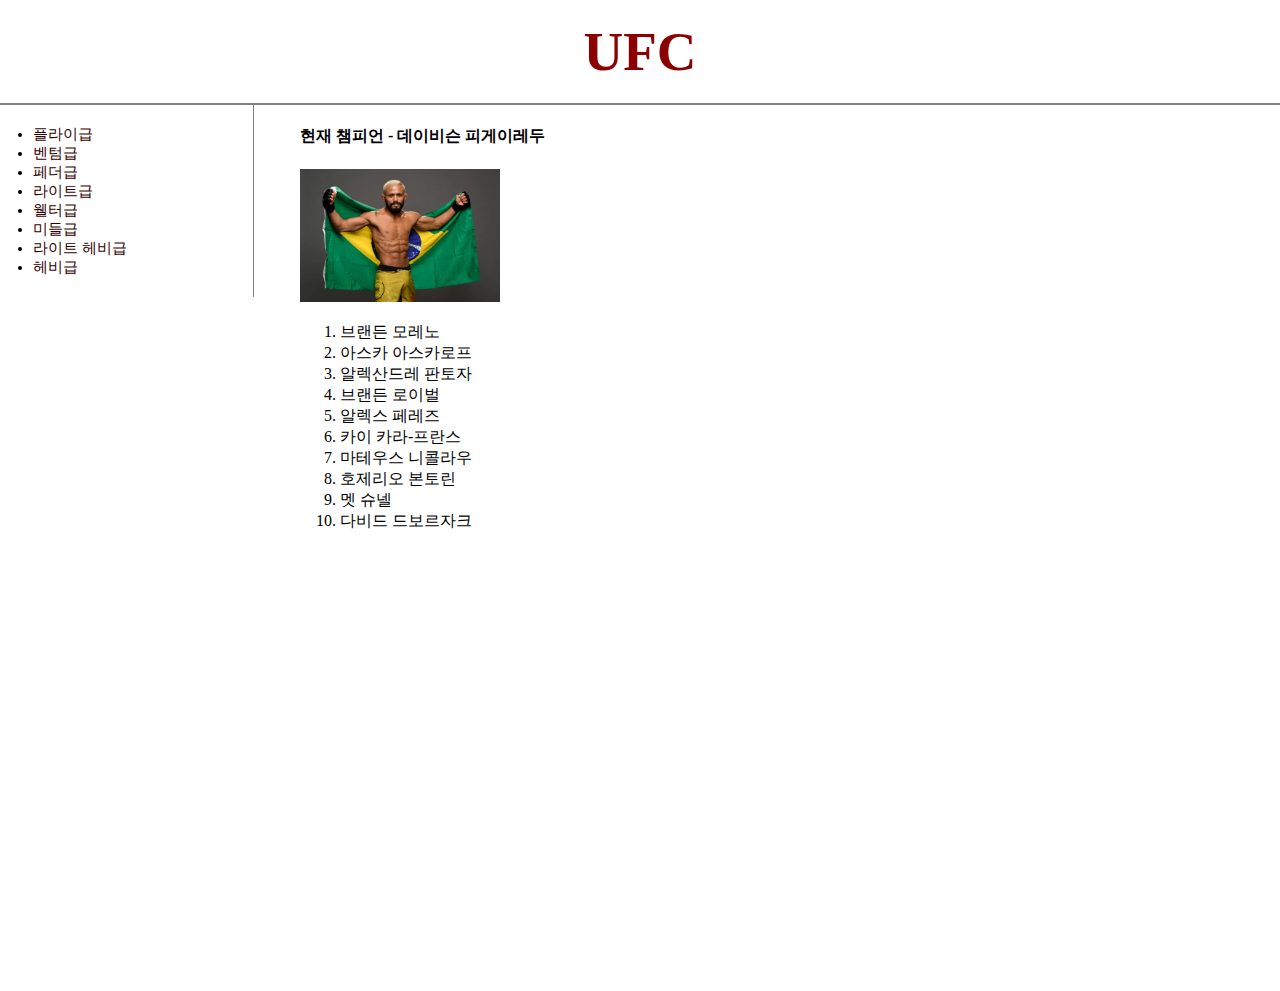
==== 2.Flyweight.html @ d6e0b597 "css의 재사용" ====
<!DOCTYPE html>
<html lang="ko">
<head>
    <meta charset="UTF-8">
    <title>새 탭</title>
    <link rel="stylesheet" href="style.css">
</head>
<body>
<h1><a href="index.html" style="color:darkred;">UFC</a></h1>
<div id="grid">
    <div>
    <ul>
        <li><a href="2.Flyweight.html"id="active">플라이급</a></li>
        <li><a href="3.Bantamweight.html">벤텀급</a></li>
        <li><a href="4.Featherweight.html">페더급</a></li>
        <li><a href="5.Lightweight.html">라이트급</a></li>
        <li><a href="6.Welterweight.html">웰터급</a></li>
        <li><a href="7.Middleweight.html">미들급</a></li>
        <li><a href="8. Light Heavyweight.html">라이트 헤비급</a></li>
        <li><a href="9.Heavyweight.html">헤비급</a></li>
    </ul>
</div>
<div>
</p>
    <h4>현재 챔피언 - 데이비슨 피게이레두</h4>
    <img src="fly.png" width="200">
            <ol>
                <li>브랜든 모레노</li>
                <li>아스카 아스카로프</li>
                <li>알렉산드레 판토자</li>
                <li>브랜든 로이벌</li>
                <li>알렉스 페레즈</li>
                <li>카이 카라-프란스</li>
                <li>마테우스 니콜라우</li>
                <li>호제리오 본토린 </li>
                <li>멧 슈넬 </li>
                <li>다비드 드보르자크 </li>
            </ol>
        </p>
    </div>
</div>
</body>
</html>
---- style.css ----
body{
    margin: 0;
}
a {
    text-decoration: none;
    color:rgb(50, 0, 0);
}
h1{
    text-align: center;
    font-size: 55px;
    border-bottom:2px solid gray;
    margin: 0;
    padding: 20px;
 }
ul{
     font-size: 15px;
     border-right:1px solid gray ;
     width: 200px;
     margin: 0;
     padding: 20px;
 }
#grid ul{
    padding-left: 33px;
}
#grid{
    display: grid;
    grid-template-columns: 300px 1fr 1fr ;
    grid-template-rows: 1fr 1fr ;
 }

 .in{
    grid-column: 2 / 3;
}
.out{
    grid-column: 3 / 4;
    grid-row: 1 / 2;
}
@media(max-width:720px){
    #grid{
        display: block;
    }
    ul{
        border-right:none;
    }
    h1{
        border-bottom:none;               
    }
    .in{
        grid-column: 2 / 3;
    }
    .out{
        grid-column: 3 / 4;
        grid-row: 1 / 2;
    }
 }

 @media(max-width:1110px) {
    .in{
        grid-column: 2 / 4;
    }
    .out{
        grid-column: 2 / 4;
        grid-row: 2 / 3;
    }
 }
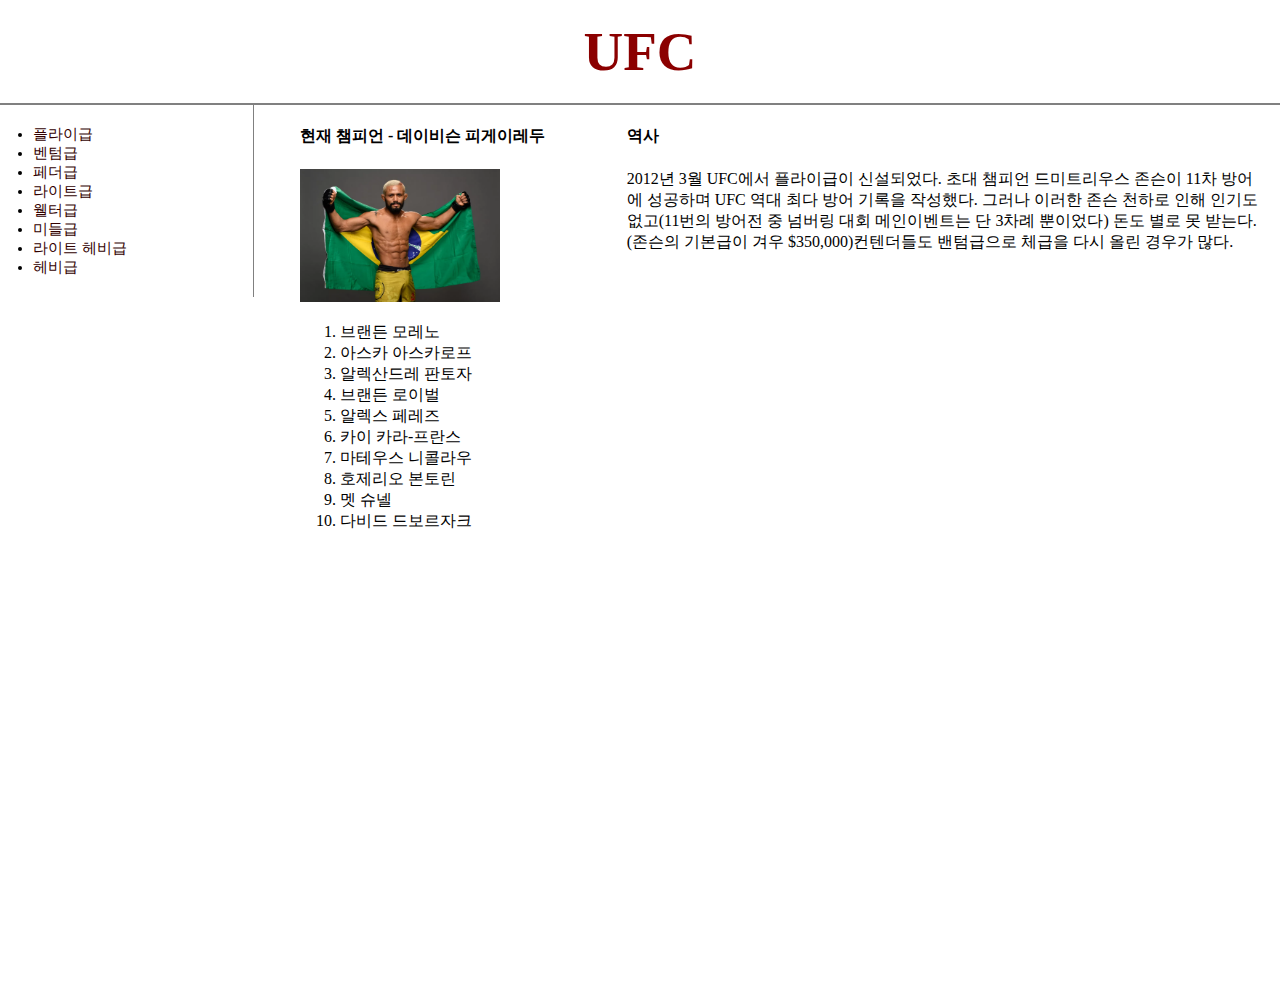
==== commit 0ae004ab: "앱 모양 개편" ====
--- a/2.Flyweight.html
+++ b/2.Flyweight.html
@@ -20,7 +20,7 @@
         <li><a href="9.Heavyweight.html">헤비급</a></li>
     </ul>
 </div>
-<div>
+<div class="in">
 </p>
     <h4>현재 챔피언 - 데이비슨 피게이레두</h4>
     <img src="fly.png" width="200">
@@ -38,6 +38,10 @@
             </ol>
         </p>
     </div>
+    <div class="out">
+        <h4>역사</h4>
+        <p> 2012년 3월 UFC에서 플라이급이 신설되었다. 초대 챔피언 드미트리우스 존슨이 11차 방어에 성공하며 UFC 역대 최다 방어 기록을 작성했다. 그러나 이러한 존슨 천하로 인해 인기도 없고(11번의 방어전 중 넘버링 대회 메인이벤트는 단 3차례 뿐이었다) 돈도 별로 못 받는다.(존슨의 기본급이 겨우 $350,000)컨텐더들도 밴텀급으로 체급을 다시 올린 경우가 많다. </p>
+    </div>
 </div>
 </body>
 </html>--- a/style.css
+++ b/style.css
@@ -24,7 +24,7 @@
 }
 #grid{
     display: grid;
-    grid-template-columns: 300px 1fr 1fr ;
+    grid-template-columns: 300px 1fr 2fr ;
     grid-template-rows: 1fr 1fr ;
  }
 
@@ -34,6 +34,7 @@
 .out{
     grid-column: 3 / 4;
     grid-row: 1 / 2;
+    padding-right: 20px;
 }
 @media(max-width:720px){
     #grid{
@@ -41,6 +42,9 @@
     }
     ul{
         border-right:none;
+    }
+    ol{
+        width: 300px;
     }
     h1{
         border-bottom:none;               
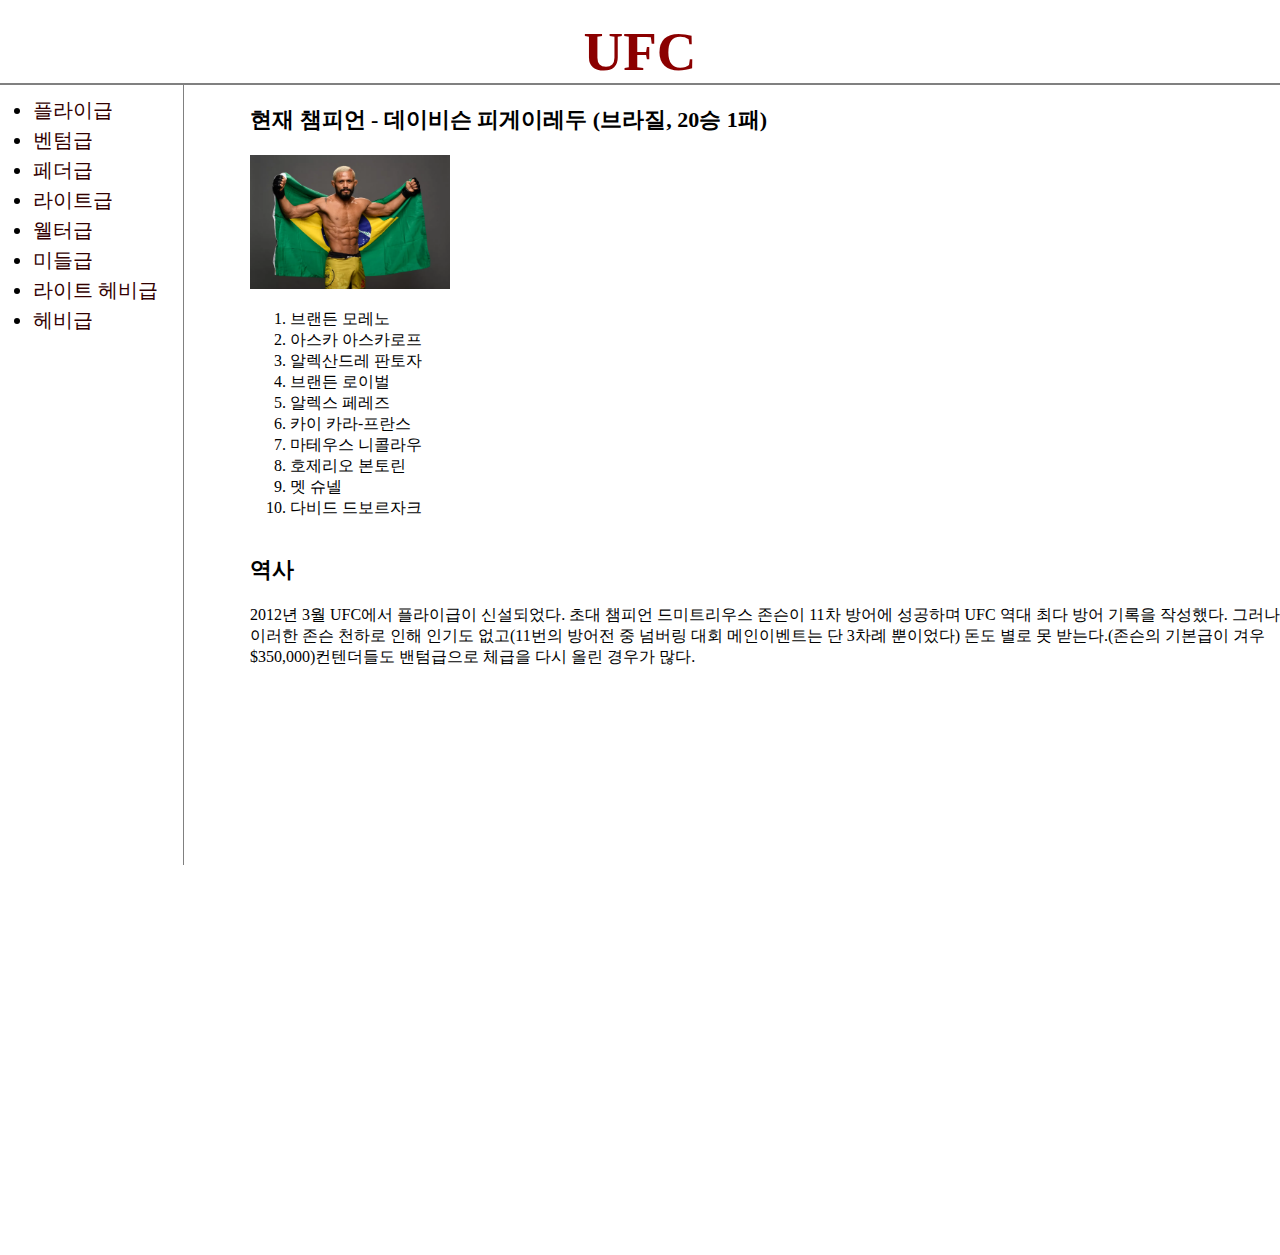
==== commit 194631c7: "메인 화면 위치 재정" ====
--- a/2.Flyweight.html
+++ b/2.Flyweight.html
@@ -22,7 +22,7 @@
 </div>
 <div class="in">
 </p>
-    <h4>현재 챔피언 - 데이비슨 피게이레두</h4>
+    <h4>현재 챔피언 - 데이비슨 피게이레두 (브라질, 20승 1패)</h4>
     <img src="fly.png" width="200">
             <ol>
                 <li>브랜든 모레노</li>
@@ -37,8 +37,6 @@
                 <li>다비드 드보르자크 </li>
             </ol>
         </p>
-    </div>
-    <div class="out">
         <h4>역사</h4>
         <p> 2012년 3월 UFC에서 플라이급이 신설되었다. 초대 챔피언 드미트리우스 존슨이 11차 방어에 성공하며 UFC 역대 최다 방어 기록을 작성했다. 그러나 이러한 존슨 천하로 인해 인기도 없고(11번의 방어전 중 넘버링 대회 메인이벤트는 단 3차례 뿐이었다) 돈도 별로 못 받는다.(존슨의 기본급이 겨우 $350,000)컨텐더들도 밴텀급으로 체급을 다시 올린 경우가 많다. </p>
     </div>
--- a/style.css
+++ b/style.css
@@ -5,37 +5,53 @@
     text-decoration: none;
     color:rgb(50, 0, 0);
 }
+p{
+    margin: 0;
+}
 h1{
     text-align: center;
     font-size: 55px;
     border-bottom:2px solid gray;
     margin: 0;
+    padding-top: 20px;
+}
+.ranking p{
+    border-right:1px solid gray ;
+    width: 173px;
+    font-size: 22px;
+    padding-top: 20px;
+    padding-left: 10px;
+}
+ul{
+    font-size: 20px;
+    border-right:1px solid gray ;
+    height: 750px;
+    width: 130px;
+    margin: 0;
     padding: 20px;
- }
-ul{
-     font-size: 15px;
-     border-right:1px solid gray ;
-     width: 200px;
-     margin: 0;
-     padding: 20px;
- }
+    padding-top: 10px;
+    line-height: 30px;
+}
+.history{
+    padding-right: 20px;
+}
 #grid ul{
     padding-left: 33px;
 }
 #grid{
     display: grid;
-    grid-template-columns: 300px 1fr 2fr ;
-    grid-template-rows: 1fr 1fr ;
+    grid-template-columns: 250px 1fr;
+    grid-template-rows: 2fr 1fr ;
  }
 
- .in{
+.in{
     grid-column: 2 / 3;
+    grid-row: 1 / 3;
 }
-.out{
-    grid-column: 3 / 4;
-    grid-row: 1 / 2;
-    padding-right: 20px;
+.ranking{
+    grid-row: 1 / 3;
 }
+
 @media(max-width:720px){
     #grid{
         display: block;
@@ -52,18 +68,11 @@
     .in{
         grid-column: 2 / 3;
     }
-    .out{
-        grid-column: 3 / 4;
-        grid-row: 1 / 2;
-    }
  }
 
- @media(max-width:1110px) {
-    .in{
-        grid-column: 2 / 4;
-    }
-    .out{
-        grid-column: 2 / 4;
-        grid-row: 2 / 3;
-    }
- }+h4{
+    font-size: 22px;
+    margin: 0;
+    padding: 20px;
+    padding-left: 0;
+}
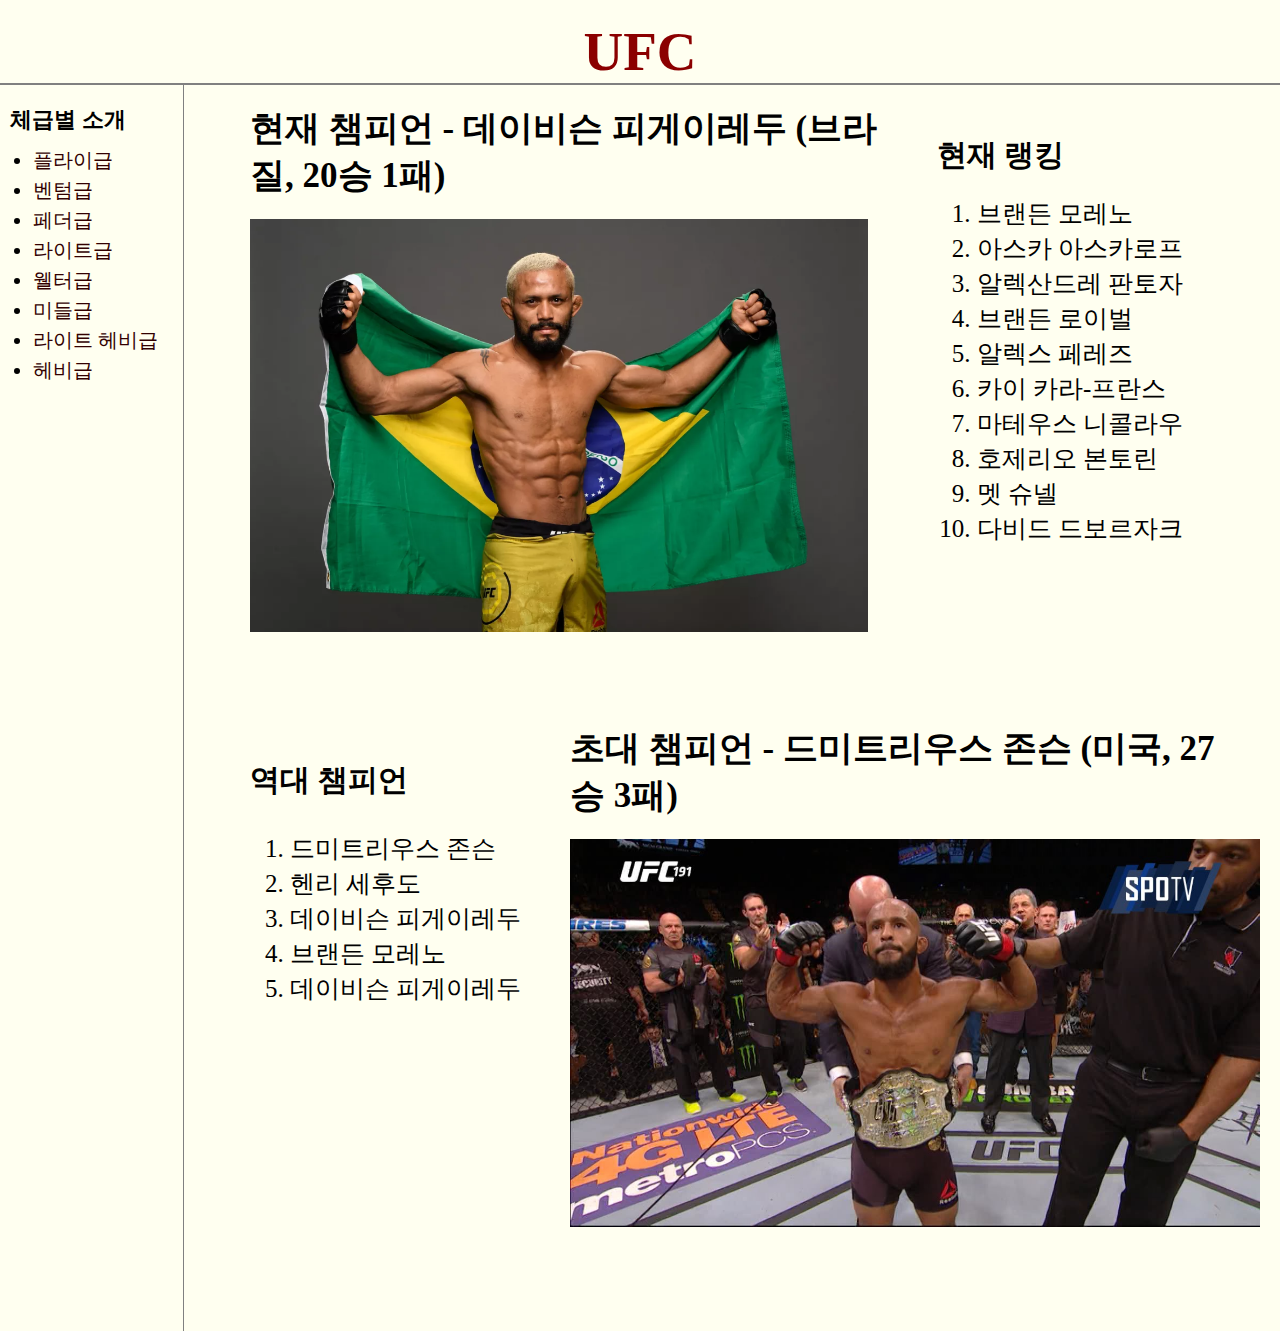
==== commit f63d5eef: "체급에 내용 추가" ====
--- a/2.Flyweight.html
+++ b/2.Flyweight.html
@@ -8,7 +8,8 @@
 <body>
 <h1><a href="index.html" style="color:darkred;">UFC</a></h1>
 <div id="grid">
-    <div>
+    <div class="ranking">
+    <p>체급별 소개</p>
     <ul>
         <li><a href="2.Flyweight.html"id="active">플라이급</a></li>
         <li><a href="3.Bantamweight.html">벤텀급</a></li>
@@ -20,26 +21,44 @@
         <li><a href="9.Heavyweight.html">헤비급</a></li>
     </ul>
 </div>
-<div class="in">
-</p>
+<div class="WeightChampion">
     <h4>현재 챔피언 - 데이비슨 피게이레두 (브라질, 20승 1패)</h4>
-    <img src="fly.png" width="200">
-            <ol>
-                <li>브랜든 모레노</li>
-                <li>아스카 아스카로프</li>
-                <li>알렉산드레 판토자</li>
-                <li>브랜든 로이벌</li>
-                <li>알렉스 페레즈</li>
-                <li>카이 카라-프란스</li>
-                <li>마테우스 니콜라우</li>
-                <li>호제리오 본토린 </li>
-                <li>멧 슈넬 </li>
-                <li>다비드 드보르자크 </li>
-            </ol>
-        </p>
-        <h4>역사</h4>
-        <p> 2012년 3월 UFC에서 플라이급이 신설되었다. 초대 챔피언 드미트리우스 존슨이 11차 방어에 성공하며 UFC 역대 최다 방어 기록을 작성했다. 그러나 이러한 존슨 천하로 인해 인기도 없고(11번의 방어전 중 넘버링 대회 메인이벤트는 단 3차례 뿐이었다) 돈도 별로 못 받는다.(존슨의 기본급이 겨우 $350,000)컨텐더들도 밴텀급으로 체급을 다시 올린 경우가 많다. </p>
-    </div>
+    <img src="fly.png" width=90% >
 </div>
+<div class="WeightRanking">
+    <p>현재 랭킹</p>
+    <ol>
+        <li>브랜든 모레노</li>
+        <li>아스카 아스카로프</li>
+        <li>알렉산드레 판토자</li>
+        <li>브랜든 로이벌</li>
+        <li>알렉스 페레즈</li>
+        <li>카이 카라-프란스</li>
+        <li>마테우스 니콜라우</li>
+        <li>호제리오 본토린 </li>
+        <li>멧 슈넬 </li>
+        <li>다비드 드보르자크 </li>
+    </ol>
+</div>
+<div id="grid2">
+<div class = "WeightHistotyRanking">
+    <p>역대 챔피언</p>
+    <ol>
+        <li>드미트리우스 존슨</li>
+        <li>헨리 세후도</li>
+        <li>데이비슨 피게이레두</li>
+        <li>브랜든 모레노</li>
+        <li>데이비슨 피게이레두</li>
+    </ol>
+</div>
+<div class="WeightFirstChampion">
+    <h4>초대 챔피언 - 드미트리우스 존슨 (미국, 27승 3패)</h4>
+    <img src="FirstFly.jpeg" width=100% >
+</div>
+</div>
+<!-- <div class="history">
+    <h4>역사</h4>
+    <p> 2012년 3월 UFC에서 플라이급이 신설되었다. 초대 챔피언 드미트리우스 존슨이 11차 방어에 성공하며 UFC 역대 최다 방어 기록을 작성했다. 그러나 이러한 존슨 천하로 인해 인기도 없고(11번의 방어전 중 넘버링 대회 메인이벤트는 단 3차례 뿐이었다) 돈도 별로 못 받는다.(존슨의 기본급이 겨우 $350,000)컨텐더들도 밴텀급으로 체급을 다시 올린 경우가 많다. </p>
+</div> -->
 </body>
 </html>--- a/style.css
+++ b/style.css
@@ -1,5 +1,6 @@
 body{
     margin: 0;
+    background-color: Ivory;
 }
 a {
     text-decoration: none;
@@ -15,22 +16,51 @@
     margin: 0;
     padding-top: 20px;
 }
+.videoweight iframe{
+    padding: 40px;
+    padding-top: 80px;
+}
 .ranking p{
+    font-weight: bold;
     border-right:1px solid gray ;
     width: 173px;
     font-size: 22px;
     padding-top: 20px;
     padding-left: 10px;
 }
+.WeightRanking p{
+    font-weight: bold;
+    font-size: 30px;
+    margin: 0;
+    padding-top: 50px;
+    text-align: left;
+}
+.WeightHistotyRanking p{
+    font-weight: bold;
+    font-size: 30px;
+    margin: 0;
+    padding-top: 75px;
+    text-align: left;
+}
 ul{
     font-size: 20px;
     border-right:1px solid gray ;
-    height: 750px;
+    height: 100%;
     width: 130px;
     margin: 0;
     padding: 20px;
     padding-top: 10px;
     line-height: 30px;
+}
+ol{
+    font-size: 25px;
+    margin: 0;
+    padding-top: 20px;
+    text-align: left;
+    line-height: 35px;
+}
+.WeightHistotyRanking ol{
+    padding-top: 30px;
 }
 .history{
     padding-right: 20px;
@@ -40,23 +70,53 @@
 }
 #grid{
     display: grid;
-    grid-template-columns: 250px 1fr;
-    grid-template-rows: 2fr 1fr ;
- }
+    grid-template-columns: 250px 2fr 1fr;
+    grid-template-rows: 600px 1fr ;
+}
+#grid2{
+    display: grid;
+    grid-template-columns: 300px 1fr;
+    grid-column: 2 / 4;
+    grid-row: 2 / 3;
+}
 
 .in{
+    grid-column: 2 / 4;
+    grid-row: 1 / 3;
+}
+.WeightChampion{
     grid-column: 2 / 3;
-    grid-row: 1 / 3;
+    grid-row: 1 / 2;
+}
+.WeightRanking{
+    grid-column: 3 / 4;
+    grid-row: 1 / 2;
 }
 .ranking{
     grid-row: 1 / 3;
 }
+.WeightHistotyRanking{
+    grid-column: 1 / 2;
+}
+.WeightFirstChampion{
+    padding: 20px;
+    grid-column: 3 / 4;
+}
+.history{
+    grid-column: 2 / 4;
+    grid-row: 2 / 3;
+}
+
 
 @media(max-width:720px){
     #grid{
         display: block;
     }
     ul{
+        border-right:none;
+        height: 300px;
+    }
+    .ranking p{
         border-right:none;
     }
     ol{
@@ -66,13 +126,14 @@
         border-bottom:none;               
     }
     .in{
-        grid-column: 2 / 3;
+        grid-column: 2 / 4;
     }
  }
 
 h4{
-    font-size: 22px;
+    font-size: 35px;
     margin: 0;
     padding: 20px;
     padding-left: 0;
+    font-weight: bold;
 }
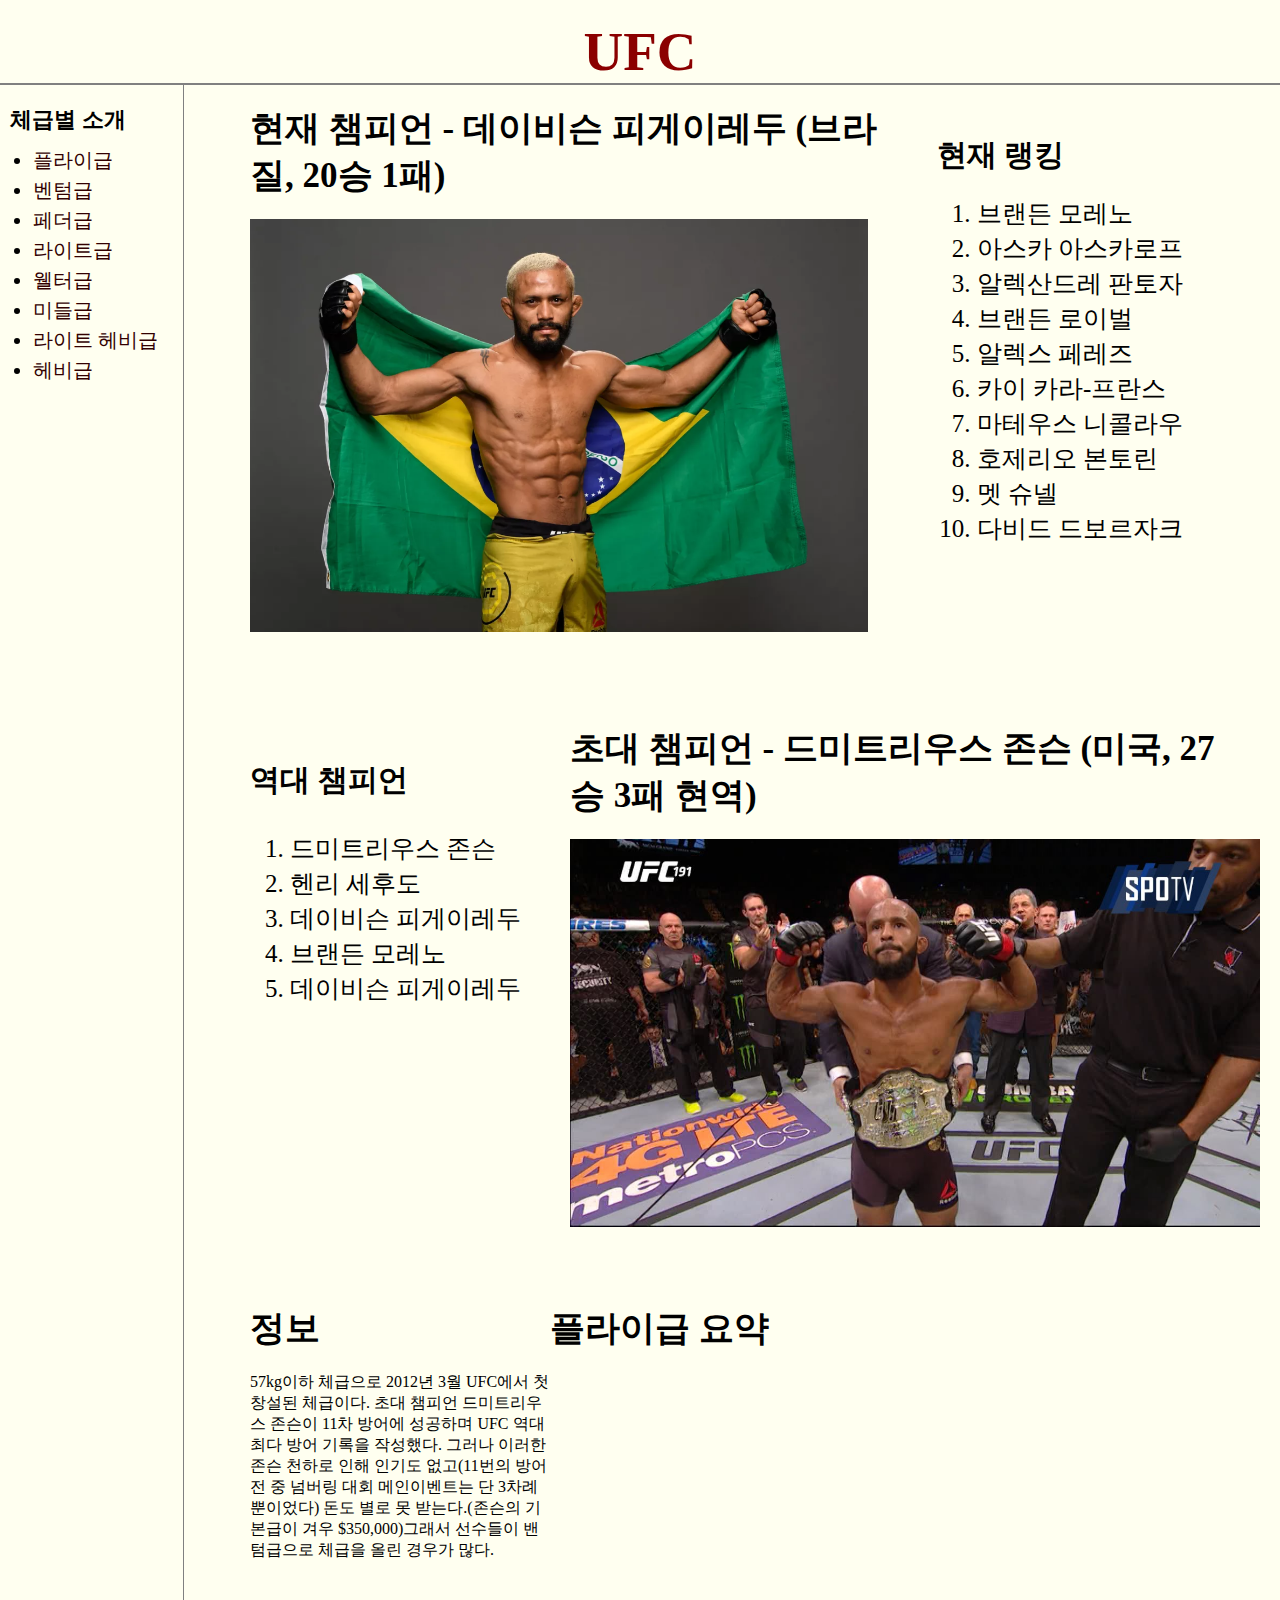
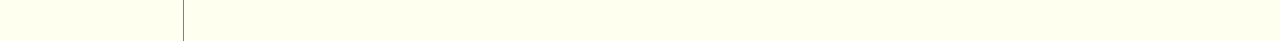
==== commit 3cf3a481: "체급에 내용 추가" ====
--- a/2.Flyweight.html
+++ b/2.Flyweight.html
@@ -10,55 +10,61 @@
 <div id="grid">
     <div class="ranking">
     <p>체급별 소개</p>
-    <ul>
-        <li><a href="2.Flyweight.html"id="active">플라이급</a></li>
-        <li><a href="3.Bantamweight.html">벤텀급</a></li>
-        <li><a href="4.Featherweight.html">페더급</a></li>
-        <li><a href="5.Lightweight.html">라이트급</a></li>
-        <li><a href="6.Welterweight.html">웰터급</a></li>
-        <li><a href="7.Middleweight.html">미들급</a></li>
-        <li><a href="8. Light Heavyweight.html">라이트 헤비급</a></li>
-        <li><a href="9.Heavyweight.html">헤비급</a></li>
-    </ul>
+        <ul>
+            <li><a href="2.Flyweight.html"id="active">플라이급</a></li>
+            <li><a href="3.Bantamweight.html">벤텀급</a></li>
+            <li><a href="4.Featherweight.html">페더급</a></li>
+            <li><a href="5.Lightweight.html">라이트급</a></li>
+            <li><a href="6.Welterweight.html">웰터급</a></li>
+            <li><a href="7.Middleweight.html">미들급</a></li>
+            <li><a href="8. Light Heavyweight.html">라이트 헤비급</a></li>
+            <li><a href="9.Heavyweight.html">헤비급</a></li>
+        </ul>
+    </div>
+    <div class="WeightChampion">
+        <h4>현재 챔피언 - 데이비슨 피게이레두 (브라질, 20승 1패)</h4>
+        <img src="fly.png" width=90% >
+    </div>
+    <div class="WeightRanking">
+        <p>현재 랭킹</p>
+        <ol>
+            <li>브랜든 모레노</li>
+            <li>아스카 아스카로프</li>
+            <li>알렉산드레 판토자</li>
+            <li>브랜든 로이벌</li>
+            <li>알렉스 페레즈</li>
+            <li>카이 카라-프란스</li>
+            <li>마테우스 니콜라우</li>
+            <li>호제리오 본토린 </li>
+            <li>멧 슈넬 </li>
+            <li>다비드 드보르자크 </li>
+        </ol>
+    </div>
+    <div id="grid2">
+        <div class = "WeightHistotyRanking">
+            <p>역대 챔피언</p>
+            <ol>
+                <li>드미트리우스 존슨</li>
+                <li>헨리 세후도</li>
+                <li>데이비슨 피게이레두</li>
+                <li>브랜든 모레노</li>
+                <li>데이비슨 피게이레두</li>
+            </ol>
+        </div>
+        <div class="WeightFirstChampion">
+            <h4>초대 챔피언 - 드미트리우스 존슨 (미국, 27승 3패 현역)</h4>
+            <img src="FirstFly.jpeg" width=100% >
+        </div>
+    </div>
+    <div id="grid3">
+        <div class="WeightHistory">
+            <h4>정보</h4>
+            <p> 57kg이하 체급으로 2012년 3월 UFC에서 첫 창설된 체급이다. 초대 챔피언 드미트리우스 존슨이 11차 방어에 성공하며 UFC 역대 최다 방어 기록을 작성했다. 그러나 이러한 존슨 천하로 인해 인기도 없고(11번의 방어전 중 넘버링 대회 메인이벤트는 단 3차례 뿐이었다) 돈도 별로 못 받는다.(존슨의 기본급이 겨우 $350,000)그래서 선수들이 밴텀급으로 체급을 올린 경우가 많다. </p>
+        </div>
+        <div class="WeightHistory">
+            <h4>플라이급 요약</h4>
+        </div>
+    </div>
 </div>
-<div class="WeightChampion">
-    <h4>현재 챔피언 - 데이비슨 피게이레두 (브라질, 20승 1패)</h4>
-    <img src="fly.png" width=90% >
-</div>
-<div class="WeightRanking">
-    <p>현재 랭킹</p>
-    <ol>
-        <li>브랜든 모레노</li>
-        <li>아스카 아스카로프</li>
-        <li>알렉산드레 판토자</li>
-        <li>브랜든 로이벌</li>
-        <li>알렉스 페레즈</li>
-        <li>카이 카라-프란스</li>
-        <li>마테우스 니콜라우</li>
-        <li>호제리오 본토린 </li>
-        <li>멧 슈넬 </li>
-        <li>다비드 드보르자크 </li>
-    </ol>
-</div>
-<div id="grid2">
-<div class = "WeightHistotyRanking">
-    <p>역대 챔피언</p>
-    <ol>
-        <li>드미트리우스 존슨</li>
-        <li>헨리 세후도</li>
-        <li>데이비슨 피게이레두</li>
-        <li>브랜든 모레노</li>
-        <li>데이비슨 피게이레두</li>
-    </ol>
-</div>
-<div class="WeightFirstChampion">
-    <h4>초대 챔피언 - 드미트리우스 존슨 (미국, 27승 3패)</h4>
-    <img src="FirstFly.jpeg" width=100% >
-</div>
-</div>
-<!-- <div class="history">
-    <h4>역사</h4>
-    <p> 2012년 3월 UFC에서 플라이급이 신설되었다. 초대 챔피언 드미트리우스 존슨이 11차 방어에 성공하며 UFC 역대 최다 방어 기록을 작성했다. 그러나 이러한 존슨 천하로 인해 인기도 없고(11번의 방어전 중 넘버링 대회 메인이벤트는 단 3차례 뿐이었다) 돈도 별로 못 받는다.(존슨의 기본급이 겨우 $350,000)컨텐더들도 밴텀급으로 체급을 다시 올린 경우가 많다. </p>
-</div> -->
 </body>
 </html>--- a/style.css
+++ b/style.css
@@ -71,13 +71,22 @@
 #grid{
     display: grid;
     grid-template-columns: 250px 2fr 1fr;
-    grid-template-rows: 600px 1fr ;
+    grid-template-rows: 600px 600px 1fr;
 }
 #grid2{
     display: grid;
     grid-template-columns: 300px 1fr;
     grid-column: 2 / 4;
     grid-row: 2 / 3;
+}
+#grid3{
+    display: grid;
+    grid-template-columns: 300px 1fr;
+    grid-column: 2 / 4;
+    grid-row: 3 / 4;
+}
+.WeightHistoty{
+    grid-column: 1 / 2;
 }
 
 .in{
@@ -93,11 +102,11 @@
     grid-row: 1 / 2;
 }
 .ranking{
-    grid-row: 1 / 3;
+    grid-row: 1 / 4;
 }
 .WeightHistotyRanking{
     grid-column: 1 / 2;
-}
+} 
 .WeightFirstChampion{
     padding: 20px;
     grid-column: 3 / 4;
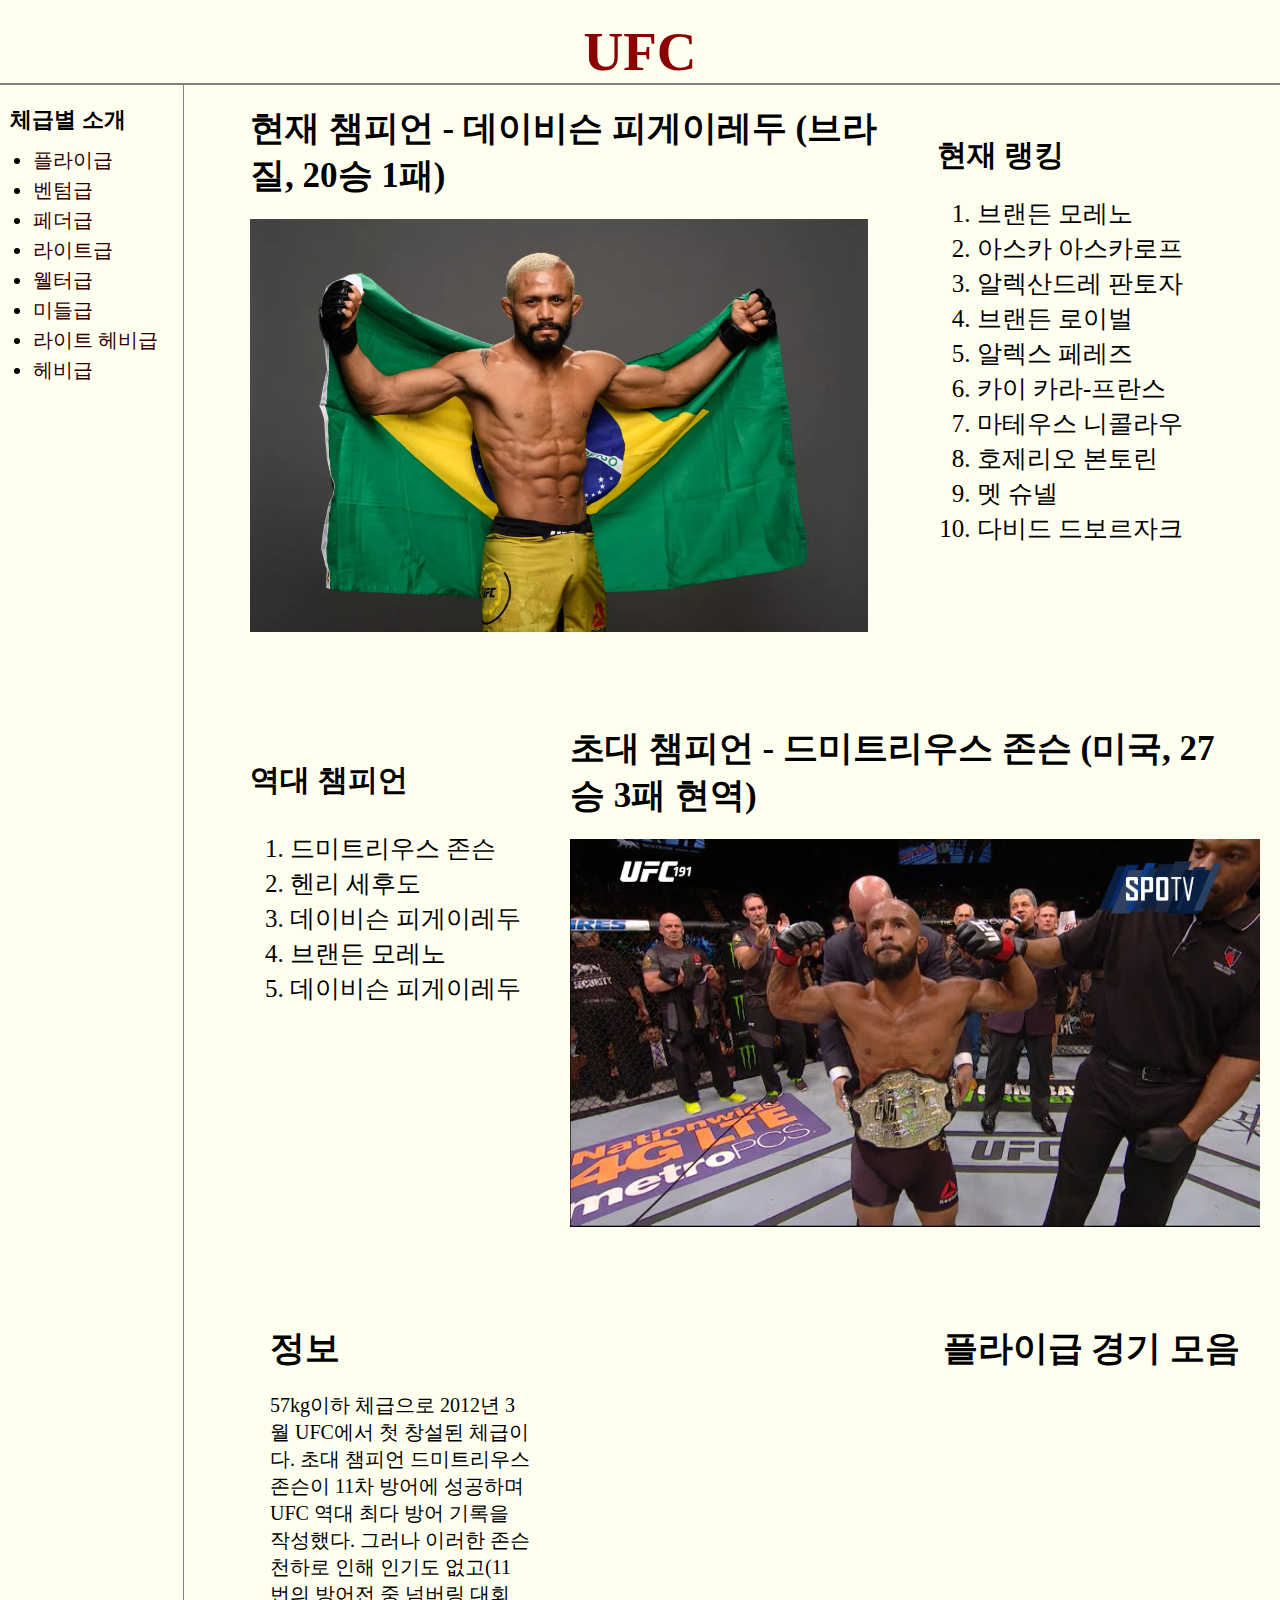
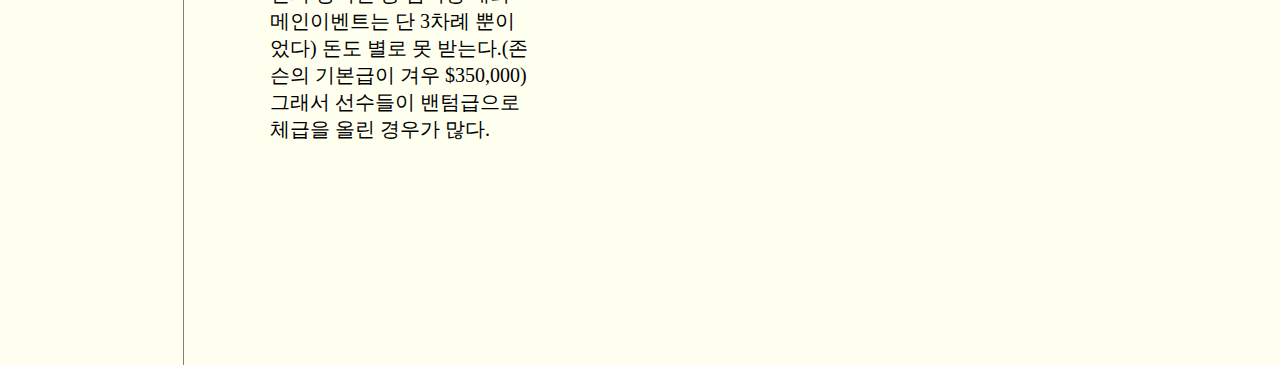
==== commit e3692710: "모든 체급 구조 변경 완료" ====
--- a/2.Flyweight.html
+++ b/2.Flyweight.html
@@ -9,7 +9,7 @@
 <h1><a href="index.html" style="color:darkred;">UFC</a></h1>
 <div id="grid">
     <div class="ranking">
-    <p>체급별 소개</p>
+        <p>체급별 소개</p>
         <ul>
             <li><a href="2.Flyweight.html"id="active">플라이급</a></li>
             <li><a href="3.Bantamweight.html">벤텀급</a></li>
@@ -41,7 +41,7 @@
         </ol>
     </div>
     <div id="grid2">
-        <div class = "WeightHistotyRanking">
+        <div class = "WeightHistoryRanking">
             <p>역대 챔피언</p>
             <ol>
                 <li>드미트리우스 존슨</li>
@@ -61,8 +61,9 @@
             <h4>정보</h4>
             <p> 57kg이하 체급으로 2012년 3월 UFC에서 첫 창설된 체급이다. 초대 챔피언 드미트리우스 존슨이 11차 방어에 성공하며 UFC 역대 최다 방어 기록을 작성했다. 그러나 이러한 존슨 천하로 인해 인기도 없고(11번의 방어전 중 넘버링 대회 메인이벤트는 단 3차례 뿐이었다) 돈도 별로 못 받는다.(존슨의 기본급이 겨우 $350,000)그래서 선수들이 밴텀급으로 체급을 올린 경우가 많다. </p>
         </div>
-        <div class="WeightHistory">
-            <h4>플라이급 요약</h4>
+        <div class="WeightHistoryVideo">
+            <h4>플라이급 경기 모음</h4>
+            <iframe width=100% height=90% src="https://www.youtube.com/embed/81w9Q248QbQ?start=60" title="YouTube video player" frameborder="0" allow="accelerometer; autoplay; clipboard-write; encrypted-media; gyroscope; picture-in-picture" allowfullscreen></iframe>        
         </div>
     </div>
 </div>
--- a/style.css
+++ b/style.css
@@ -35,7 +35,7 @@
     padding-top: 50px;
     text-align: left;
 }
-.WeightHistotyRanking p{
+.WeightHistoryRanking p{
     font-weight: bold;
     font-size: 30px;
     margin: 0;
@@ -59,7 +59,7 @@
     text-align: left;
     line-height: 35px;
 }
-.WeightHistotyRanking ol{
+.WeightHistoryRanking ol{
     padding-top: 30px;
 }
 .history{
@@ -71,7 +71,7 @@
 #grid{
     display: grid;
     grid-template-columns: 250px 2fr 1fr;
-    grid-template-rows: 600px 600px 1fr;
+    grid-template-rows: 600px 600px 600px;
 }
 #grid2{
     display: grid;
@@ -85,7 +85,7 @@
     grid-column: 2 / 4;
     grid-row: 3 / 4;
 }
-.WeightHistoty{
+.WeightHistory{
     grid-column: 1 / 2;
 }
 
@@ -104,7 +104,7 @@
 .ranking{
     grid-row: 1 / 4;
 }
-.WeightHistotyRanking{
+.WeightHistoryRanking{
     grid-column: 1 / 2;
 } 
 .WeightFirstChampion{
@@ -146,3 +146,16 @@
     padding-left: 0;
     font-weight: bold;
 }
+.WeightHistoryVideo h4{
+    text-align: right;
+}
+.WeightHistoryVideo{
+    padding: 20px;
+}
+.WeightHistory{
+    padding: 20px;
+}
+.WeightHistory p{
+    padding-left: 0;
+    font-size: 20px
+}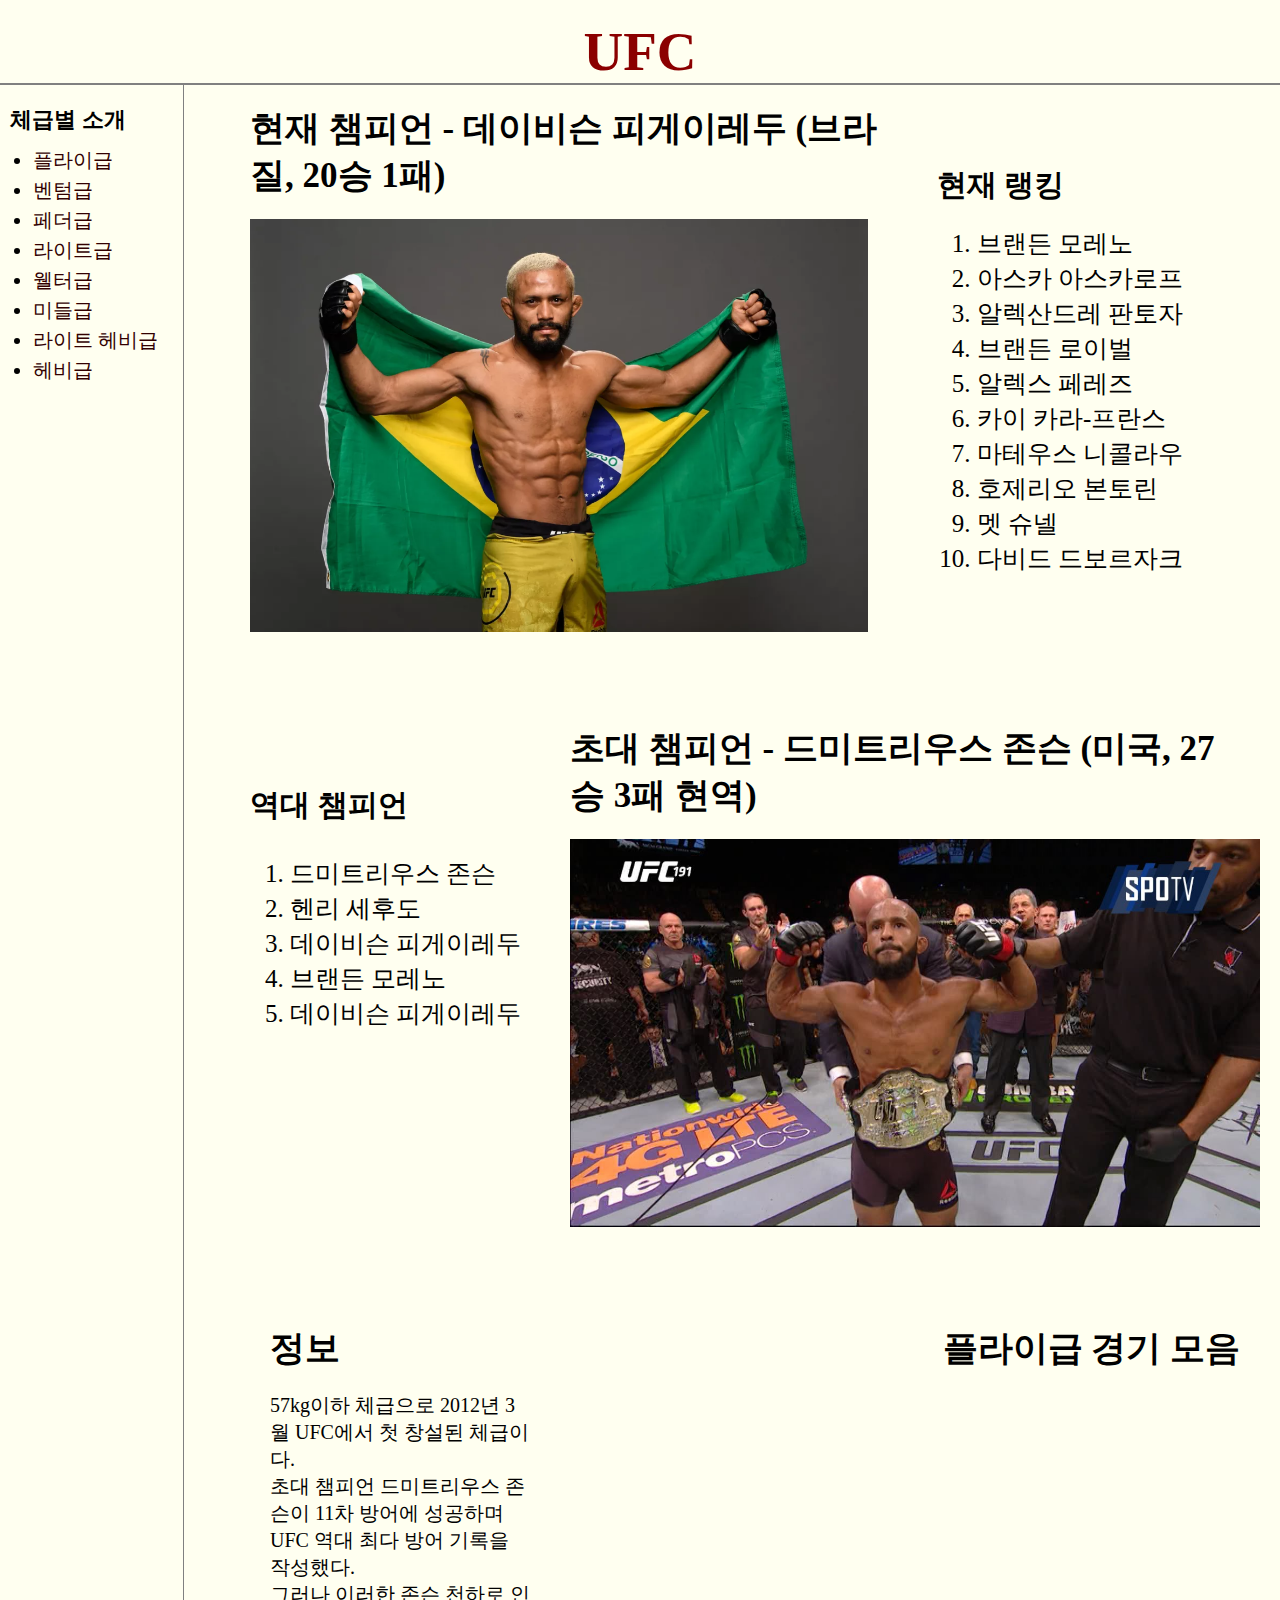
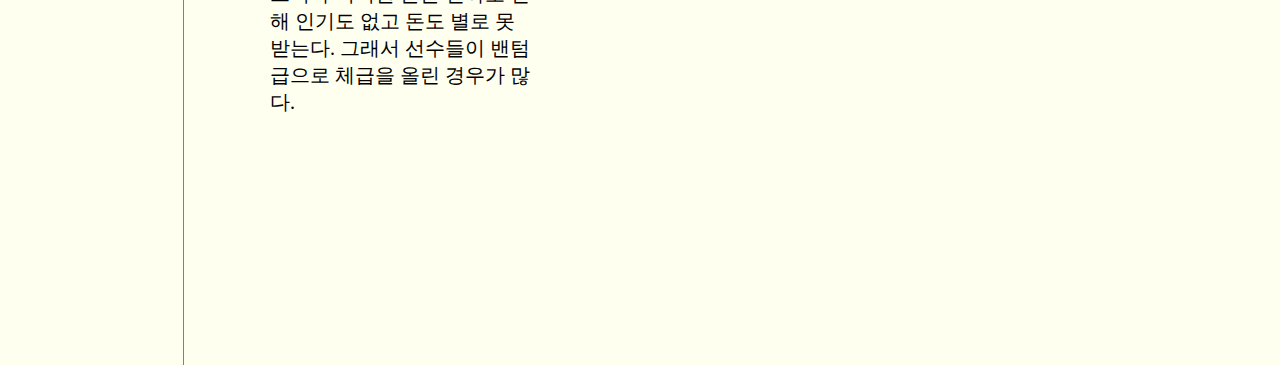
==== commit 71f163e8: "모든 체급 내용 추가 및 완성" ====
--- a/2.Flyweight.html
+++ b/2.Flyweight.html
@@ -59,11 +59,13 @@
     <div id="grid3">
         <div class="WeightHistory">
             <h4>정보</h4>
-            <p> 57kg이하 체급으로 2012년 3월 UFC에서 첫 창설된 체급이다. 초대 챔피언 드미트리우스 존슨이 11차 방어에 성공하며 UFC 역대 최다 방어 기록을 작성했다. 그러나 이러한 존슨 천하로 인해 인기도 없고(11번의 방어전 중 넘버링 대회 메인이벤트는 단 3차례 뿐이었다) 돈도 별로 못 받는다.(존슨의 기본급이 겨우 $350,000)그래서 선수들이 밴텀급으로 체급을 올린 경우가 많다. </p>
+            <p> 57kg이하 체급으로 2012년 3월 UFC에서 첫 창설된 체급이다.</p>
+            <p> 초대 챔피언 드미트리우스 존슨이 11차 방어에 성공하며 UFC 역대 최다 방어 기록을 작성했다.</p>
+            <p> 그러나 이러한 존슨 천하로 인해 인기도 없고 돈도 별로 못 받는다. 그래서 선수들이 밴텀급으로 체급을 올린 경우가 많다.</p>
         </div>
         <div class="WeightHistoryVideo">
             <h4>플라이급 경기 모음</h4>
-            <iframe width=100% height=90% src="https://www.youtube.com/embed/81w9Q248QbQ?start=60" title="YouTube video player" frameborder="0" allow="accelerometer; autoplay; clipboard-write; encrypted-media; gyroscope; picture-in-picture" allowfullscreen></iframe>        
+            <iframe width=100% height=80% src="https://www.youtube.com/embed/QjcrwIrlY1E" title="YouTube video player" frameborder="0" allow="accelerometer; autoplay; clipboard-write; encrypted-media; gyroscope; picture-in-picture" allowfullscreen></iframe>        </div>
         </div>
     </div>
 </div>
--- a/style.css
+++ b/style.css
@@ -32,14 +32,14 @@
     font-weight: bold;
     font-size: 30px;
     margin: 0;
-    padding-top: 50px;
+    padding-top: 80px;
     text-align: left;
 }
 .WeightHistoryRanking p{
     font-weight: bold;
     font-size: 30px;
     margin: 0;
-    padding-top: 75px;
+    padding-top: 100px;
     text-align: left;
 }
 ul{
@@ -109,7 +109,7 @@
 } 
 .WeightFirstChampion{
     padding: 20px;
-    grid-column: 3 / 4;
+    grid-column: 2 / 4;
 }
 .history{
     grid-column: 2 / 4;
@@ -158,4 +158,12 @@
 .WeightHistory p{
     padding-left: 0;
     font-size: 20px
+}
+.LightHistory{
+    font-size: 20px;
+    line-height: 27px;
+}
+.HeavyHistory{
+    font-size: 20px;
+    line-height: 20px;
 }